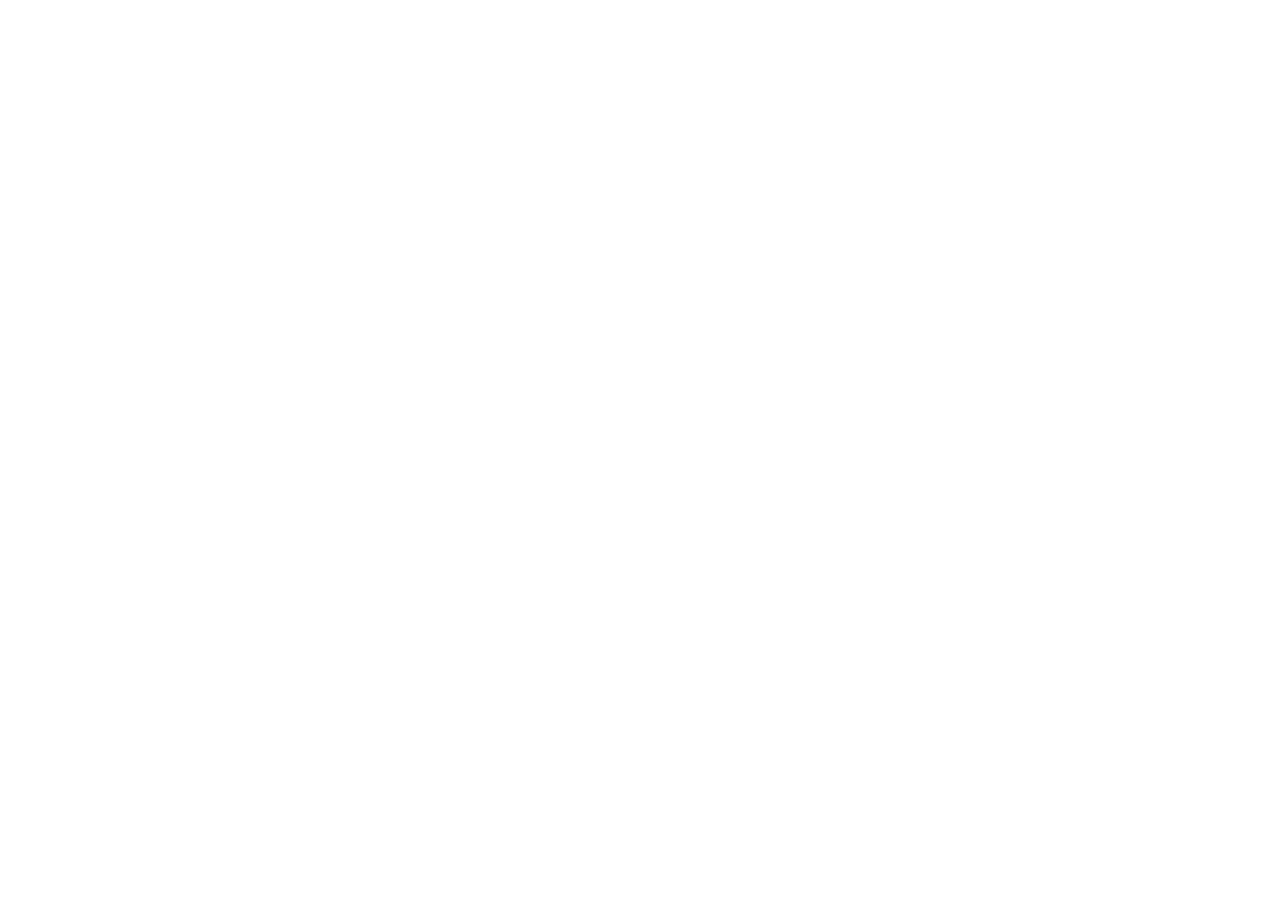
==== contact.html @ 4abad03a "first push. filled content for about me page" ====
<!DOCTYPE html>
<html>
<head>
    <meta charset="utf-8" />
    <title>contact</title>
    <meta name="viewport" content="width=device-width, initial-scale=1">
    <link rel="stylesheet" type="text/css" media="screen" href="Assets/css/style.css" />
</head>
<body>
    
</body>
</html>
---- Assets/css/style.css ----
/*HEADER*/

body {
text-align: center; 


}
.your-name {
  
text-align: center;
font-family: Georgia, 'Times New Roman', Times, serif;
float: left;
width: 250px;
background-color: #4aaaa5;
position:
}


/*LINK SECTION*/
.link {
color: #777777;
font-family: Arial, Helvetica, sans-serif;
width:  960px;
float: right;
position:
background-color: #ffffff;
}

/*ABOUT ME*/
.wrapper {
    text-align: left;
    float: left;
    width: 960px;
}

.about-me {
margin-top: 100px;

font-family: Georgia, 'Times New Roman', Times, serif;

color: #4aaaa5;
background-color: #ffffff;
}

/*PARAGRAPH*/
.paragraph {
width: 960px;
font-family: Arial, Helvetica, sans-serif;
color: #777777;
background-color: #ffffff;
position: 

}







/*END OF PAGE*/
.footer {
background-color: #666666;
width: 960px




}
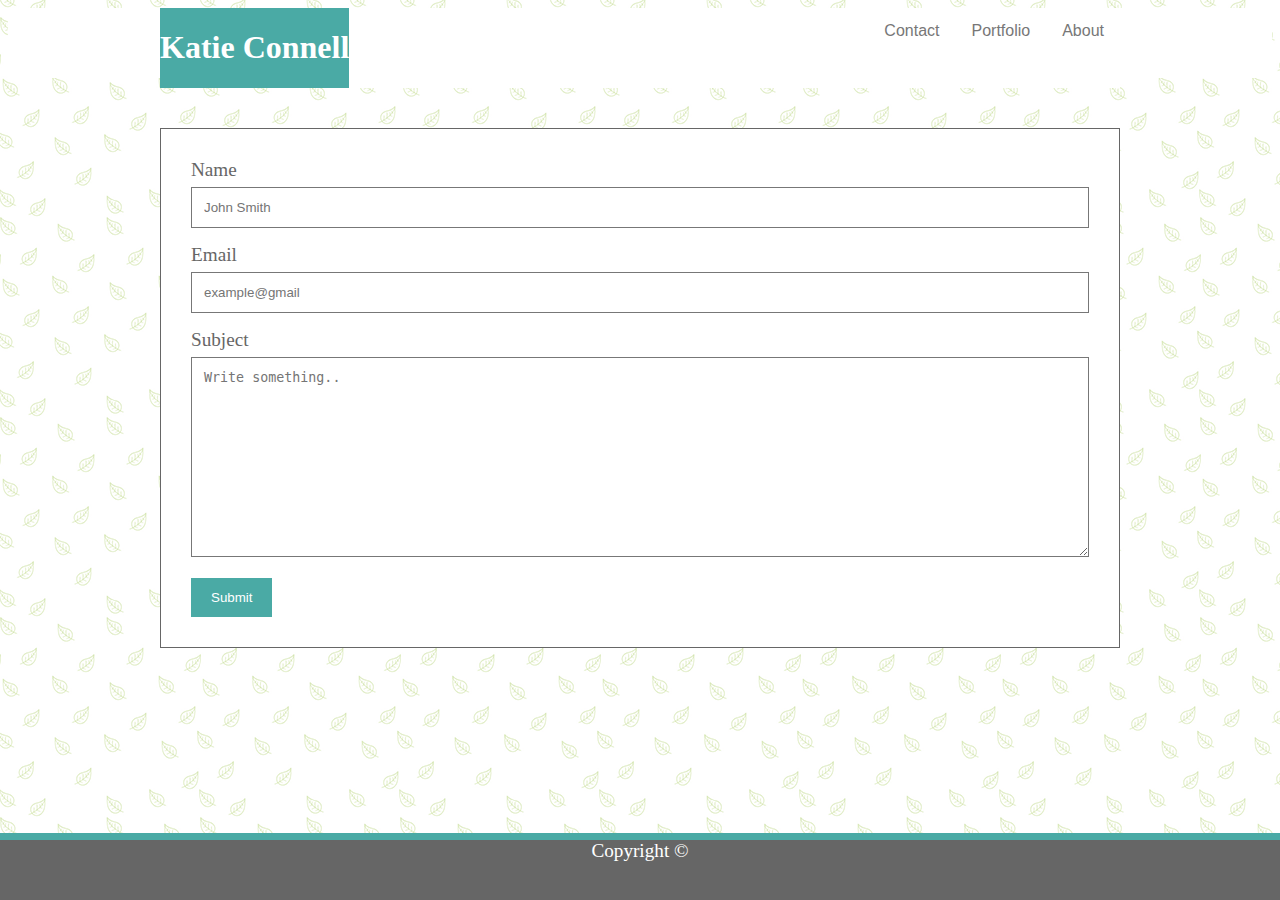
==== commit e82c2c76: "worked on project, added contact, portfolio and finished about me. styled" ====
--- a/contact.html
+++ b/contact.html
@@ -1,12 +1,59 @@
 <!DOCTYPE html>
 <html>
+
 <head>
     <meta charset="utf-8" />
-    <title>contact</title>
+    <title>Contact</title>
     <meta name="viewport" content="width=device-width, initial-scale=1">
-    <link rel="stylesheet" type="text/css" media="screen" href="Assets/css/style.css" />
+    <link rel="stylesheet" type="text/css" media="screen" href="Assets/css/contact.css" />
 </head>
+
 <body>
-    
+    <div class="wrapper">
+        <ul>
+            <li id="name"><h1>Katie Connell</h1></li>
+            <li><a href="index.html">About</a></li>
+            <li><a href="portfolio.html">Portfolio</a></li>
+            <li><a href="contact.html">Contact</a></li>
+        </ul>
+    </div>
+
+
+    <div class="box">
+
+
+ <div class="container">
+  <form action="action_page.php">
+
+    <label for="fname">Name</label>
+    <br>
+    <input type="text" id="fname" name="firstname" placeholder="John Smith">
+    <br>
+
+    <label for="lname">Email</label>
+    <br>
+
+    <input type="text" id="lname" name="lastname" placeholder="example@gmail">
+    <br>
+
+
+    <label for="subject">Subject</label>
+    <br>
+    <textarea id="subject" name="subject" placeholder="Write something.." style="height:200px"></textarea>
+    <br>
+
+    <input type="submit" value="Submit">
+
+  </form>
+</div>
+
+
+
+    <div class="footer"> Copyright ©
+    </div>
+
+
+
 </body>
+
 </html>--- a/Assets/css/contact.css
+++ b/Assets/css/contact.css
@@ -0,0 +1,122 @@
+/*HEADER*/
+
+body {
+    background-image: url("../images/leaves.png")
+}
+
+.wrapper {
+
+    width: 100%;
+    top: 0;
+    left: 0;
+    height: 70px;
+    background-color: #ffffff;
+    margin: auto;
+}
+
+
+
+
+ul {
+    list-style-type: none;
+    margin: 0;
+    margin-left: auto;
+    margin-right: auto;
+    padding: 0;
+    overflow: hidden;
+    background-color: #ffffff;
+    width: 960px;
+    text-align: center;
+}
+
+#name {
+    float: left;
+    border-right: 1px solid;
+    font-family: Georgia, 'Times New Roman', Times, serif;
+    color: #ffffff;
+    background-color: #4aaaa5;
+}
+
+li a {
+    display: block;
+    color: #777777;
+    text-align: center;
+    padding: 14px 16px;
+    text-decoration: none;
+    float: right;
+    font-family: Arial, Helvetica, sans-serif;
+}
+
+li a:hover {
+    background-color: #4aaaa5;
+}
+
+
+
+hr {
+    margin-left: 6em;
+    margin-right: 1em;
+}
+
+.box {
+    color: #666666;
+    margin-top: 50px;
+    margin-left: auto;
+    margin-right: auto;
+    border: 1px solid;
+    border-color: #666666;
+    padding: 10px;
+    width: 960px;
+    background-color: #ffffff;
+    box-sizing: border-box;   
+    font-family: Georgia, 'Times New Roman', Times, serif;
+    font-size: 1.2em;
+}
+
+
+input[type=text], select, textarea {
+    width: 100%;
+    padding: 12px;
+    border: 1px solid #777777;
+    box-sizing: border-box;
+    margin-top: 6px;
+    margin-bottom: 16px;
+    resize: vertical;
+
+}
+
+input[type=submit] {
+    background-color:#4aaaa5;
+    color: white;
+    padding: 12px 20px;
+    border: none;
+    cursor: pointer;
+
+}
+
+input[type=submit]:hover {
+    background-color: 
+}
+
+.container {
+    border-radius: 5px;
+    background-color: #ffffff;
+    padding: 20px;
+}
+
+
+
+/*END OF PAGE*/
+.footer {
+    border-top: 7px solid #4aaaa5;
+    background-color: #666666;
+    position: fixed;
+    width: 100%;
+    height: 60px;
+    left: 0;
+    bottom: 0;
+    color: #ffffff;
+    text-align: center;
+
+
+}